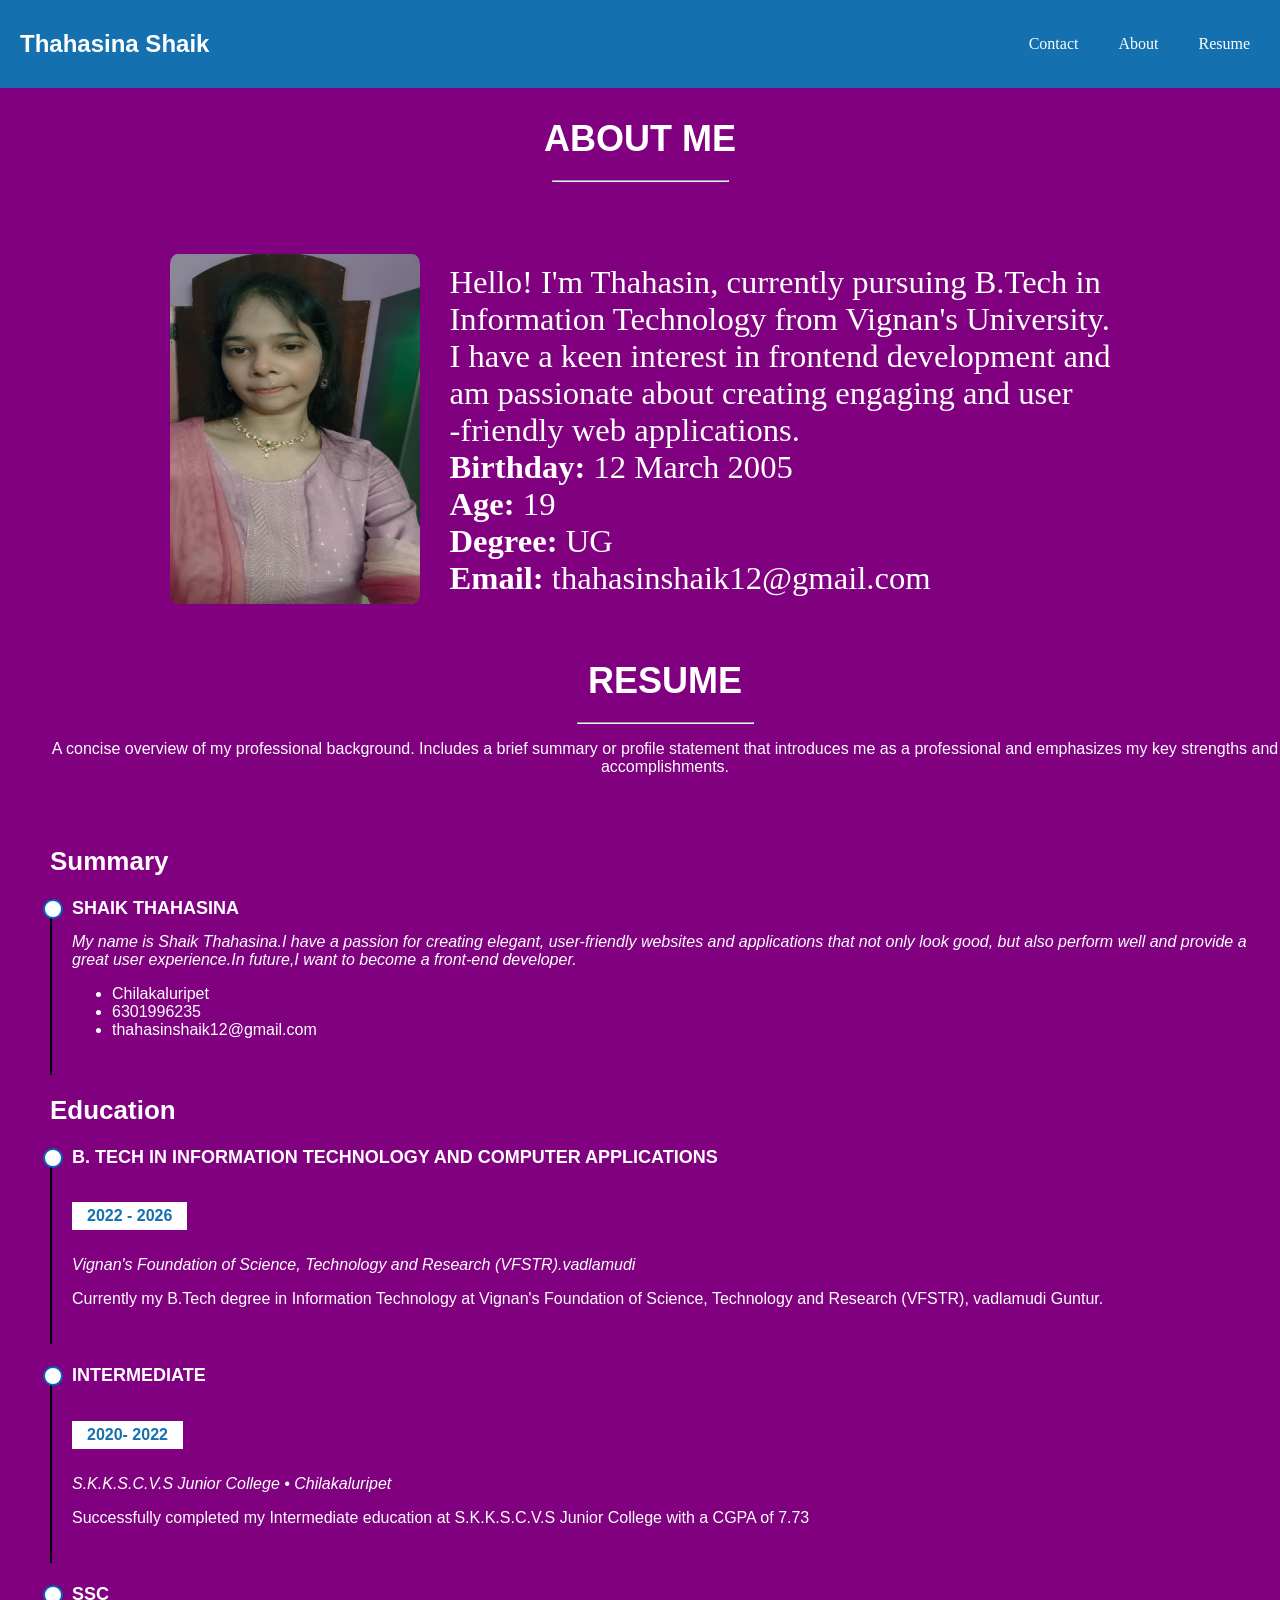
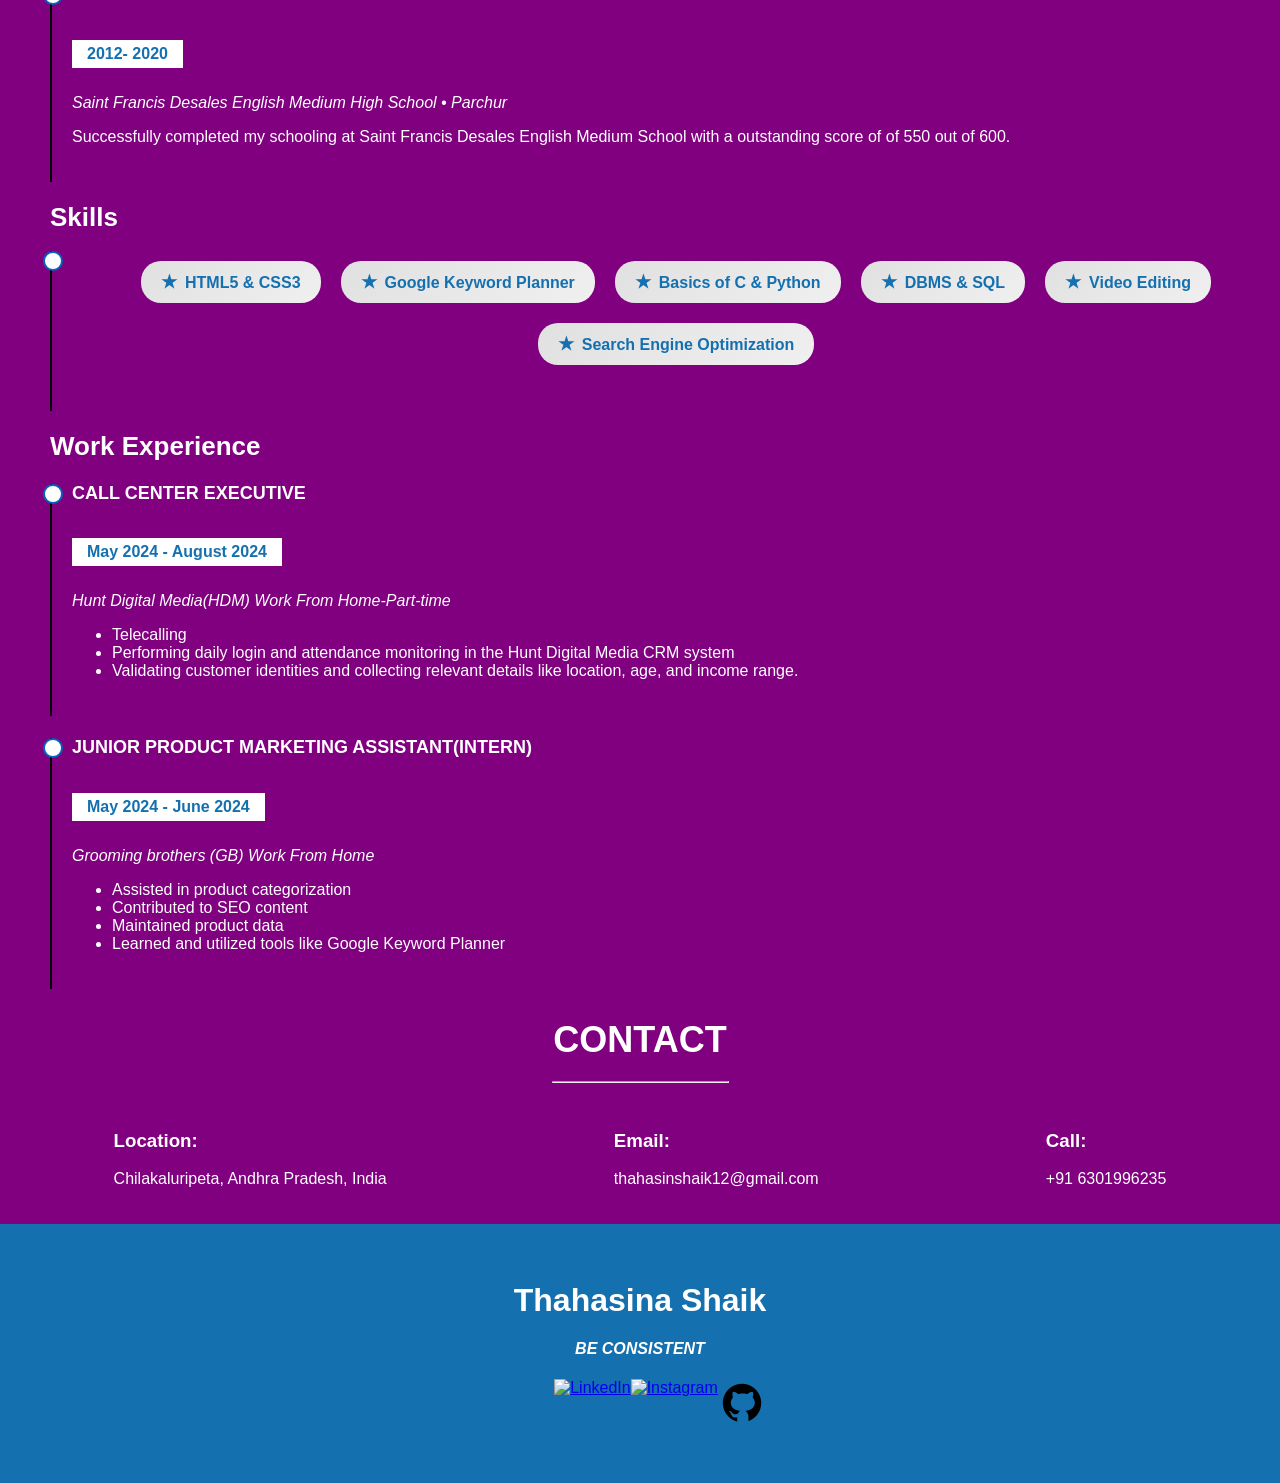
==== index.html @ cb238968 "Update and rename single web page.html to index.html" ====
<!DOCTYPE html>
<html lang="en">
  <head>
    <meta charset="UTF-8" />
    <meta name="viewport" content="width=device-width, initial-scale=1.0" />
    <link rel="stylesheet" href="styling.css" />
    <title>HTML Project</title>
  </head>
  <body>
    <!--Header(start)-->
    <header>
      <h2>Thahasina Shaik</h2>
      <nav>
        <ul>
          <li><a href="#contact">Contact</a></li>
          <li><a href="#about">About</a></li>
          <li><a href="#resume">Resume</a></li>
        </ul>
      </nav>
    </header>
    <!--Header(end)-->

    <!--About(start)-->
    <section id="about">
      <h2 class="contact-header" style="text-align: center">ABOUT ME</h2>
      <hr style="width: 175px" />
      <div class="container">
        <div class="image-container">
          <img src="thahasin.jpeg" alt="Thahasina" />
        </div>
        <div class="text-container">
          <p>
            Hello! I'm Thahasin, currently pursuing B.Tech in<br />
            Information Technology from Vignan's University.<br />
            I have a keen interest in frontend development and <br />
            am passionate about creating engaging and user<br />-friendly web
            applications.<br />
            <strong>Birthday:</strong> <span>12 March 2005</span><br />
            <strong>Age:</strong> <span>19</span><br />
            <strong>Degree:</strong><span> UG </span> <br /><strong
              >Email:</strong
            ><span> thahasinshaik12@gmail.com </span>
          </p>
        </div>
      </div>
    </section>
    <!--About(end)-->
    <!--Resume(start)-->
    <section id="resume" class="resume" style="color: white">
      <h2 class="contact-header" style="text-align: center">RESUME</h2>
      <hr style="width: 175px" />
      <p style="text-align: center">
        A concise overview of my professional background. Includes a brief
        summary or profile statement that introduces me as a professional and
        emphasizes my key strengths and accomplishments.
      </p>
      <div class="container">
        <div class="row">
          <div class="row">
            <div class="col-lg-6">
              <h3 class="resume-title">Summary</h3>
              <div class="resume-item pb-0">
                <h4>Shaik Thahasina</h4>
                <p>
                  <em
                    >My name is Shaik Thahasina.I have a passion for creating
                    elegant, user-friendly websites and applications that not
                    only look good, but also perform well and provide a great
                    user experience.In future,I want to become a front-end
                    developer.</em
                  >
                </p>
                <ul>
                  <li>Chilakaluripet</li>
                  <li>6301996235</li>
                  <li>thahasinshaik12@gmail.com</li>
                </ul>
              </div>

              <h3 class="resume-title">Education</h3>
              <div class="resume-item">
                <h4>
                  B. TECH IN INFORMATION TECHNOLOGY AND COMPUTER APPLICATIONS
                </h4>
                <h5>2022 - 2026</h5>
                <p>
                  <em
                    >Vignan's Foundation of Science, Technology and Research
                    (VFSTR).vadlamudi</em
                  >
                </p>
                <p>
                  Currently my B.Tech degree in Information Technology at
                  Vignan's Foundation of Science, Technology and Research
                  (VFSTR), vadlamudi Guntur.
                </p>
              </div>
              <div class="resume-item">
                <h4>INTERMEDIATE</h4>
                <h5>2020- 2022</h5>
                <p><em>S.K.K.S.C.V.S Junior College • Chilakaluripet</em></p>
                <p>
                  Successfully completed my Intermediate education at
                  S.K.K.S.C.V.S Junior College with a CGPA of 7.73
                </p>
              </div>
              <div class="resume-item">
                <h4>SSC</h4>
                <h5>2012- 2020</h5>
                <p>
                  <em
                    >Saint Francis Desales English Medium High School •
                    Parchur</em
                  >
                </p>
                <p>
                  Successfully completed my schooling at Saint Francis Desales
                  English Medium School with a outstanding score of of 550 out
                  of 600.
                </p>
              </div>
            </div>
            <h3 class="resume-title">Skills</h3>
            <div class="resume-item skills">
              <ul>
                <li>HTML5 & CSS3</li>
                <li>Google Keyword Planner</li>
                <li>Basics of C & Python</li>
                <li>DBMS & SQL</li>
                <li>Video Editing</li>
                <li>Search Engine Optimization</li>
              </ul>
            </div>

            <h3 class="resume-title">Work Experience</h3>
            <div class="resume-item">
              <h4>CALL CENTER EXECUTIVE</h4>
              <h5>May 2024 - August 2024</h5>
              <p>
                <em>Hunt Digital Media(HDM) Work From Home-Part-time</em>
              </p>
              <ul>
                <li>Telecalling</li>
                <li>
                  Performing daily login and attendance monitoring in the Hunt
                  Digital Media CRM system
                </li>
                <li>
                  Validating customer identities and collecting relevant details
                  like location, age, and income range.
                </li>
              </ul>
            </div>
            <div class="resume-item">
              <h4>junior Product Marketing Assistant(INTERN)</h4>
              <h5>May 2024 - June 2024</h5>
              <p>
                <em>Grooming brothers (GB) Work From Home</em>
              </p>
              <ul>
                <li>Assisted in product categorization</li>
                <li>Contributed to SEO content</li>
                <li>Maintained product data</li>
                <li>Learned and utilized tools like Google Keyword Planner</li>
              </ul>
            </div>
          </div>
        </div>
      </div>
    </section>
    <!--Resume(end)-->
    <!--Contact(Start)-->
    <section id="contact">
      <h2 class="contact-header">CONTACT</h2>
      <hr style="width: 175px" />
      <div class="contact-info">
        <div class="info-item">
          <h3>Location:</h3>
          <p>Chilakaluripeta, Andhra Pradesh, India</p>
        </div>
        <div class="info-item">
          <h3>Email:</h3>
          <p>thahasinshaik12@gmail.com</p>
        </div>
        <div class="info-item">
          <h3>Call:</h3>
          <p>+91 6301996235</p>
        </div>
      </div>
    </section>

    <!--Contact(end)-->

    <!-- Footer(start)-->
    <footer style="background-color: #1470af">
      <br /><br />

      <h1
        style="
          text-align: center;
          font-family: 'Franklin Gothic Medium', 'Arial Narrow', Arial,
            sans-serif;
        "
      >
        Thahasina Shaik
      </h1>
      <h4
        style="
          text-align: center;
          font-family: 'Lucida Sans', 'Lucida Sans Regular', 'Lucida Grande',
            'Lucida Sans Unicode', Geneva, Verdana, sans-serif;
        "
      >
        <i>BE CONSISTENT</i>
      </h4>
      <ul class="social-icons" style="text-align: center">
        <li>
          <a href="https://www.linkedin.com/in/thahasina-shaik-25b03a2a5"
            ><img src="linkedin-icon.png" alt="LinkedIn"
          /></a>
        </li>
        <li>
          <a href="https://www.instagram.com/its_me_thahasin/"
            ><img src="instagram-icon.png" alt="Instagram"
          /></a>
        </li>
        <li>
          <a href="https://github.com/ThahasinaShaik12"
            ><img src="github-icon.png" alt="GitHub"
          /></a>
        </li>
      </ul>
      <br /><br />
    </footer>
    <!--Footer (end)-->
  </body>
</html>
---- styling.css ----
body {
  font-family: Arial, sans-serif;
  margin: 0;
  padding: 0;
  color: #fff;
  background-color: purple;
  scroll-behavior: smooth;
}

header {
  background-color: #1470af;
  color: #fff;
  display: flex;
  justify-content: space-between;
  align-items: center;
  padding: 10px 20px;
}

nav ul {
  list-style-type: none;
  margin: 0;
  padding: 0;
  display: flex;
  gap: 20px;
  align-items: center;
  font-family: neue-haas-grotesk-display;
}
nav ul li a {
  color: #fff;
  text-decoration: none;
  padding: 10px;
  text-align: end;
}
.container {
  display: flex;
  align-items: center;
  justify-content: center;
  margin-top: 50px;
  background-color: purple;
}

.image-container img {
  width: 250px;
  height: 350px;
  border-radius: 3%;
}

.text-container {
  margin-left: 30px;
  font-family: neue-haas-grotesk-display;
  font-size: 32.6112px;
  color: #fff;
}

.resume {
  position: relative;
  padding-left: 50px;
}

.resume .resume-title {
  font-size: 26px;
  font-weight: 700;
  margin-top: 20px;
  margin-bottom: 20px;
  color: white;
}

.resume .resume-item {
  padding: 0 0 20px 20px;
  margin-top: -2px;
  border-left: 2px solid black;
  position: relative;
}

.resume .resume-item h4 {
  line-height: 18px;
  font-size: 18px;
  font-weight: 600;
  text-transform: uppercase;
  font-family: "Poppins", sans-serif;
  color: white;
  margin-bottom: 10px;
}

.resume .resume-item h5 {
  font-size: 16px;
  background: white;
  color: #1470af;
  padding: 5px 15px;
  display: inline-block;
  font-weight: 600;
  margin-bottom: 10px;
}

.skills ul {
  display: flex;
  flex-wrap: wrap;
  padding: 0;
  list-style: none;
  justify-content: center;
}

.skills ul li {
  background: linear-gradient(145deg, #e0e0e0, #f0f0f0);
  border-radius: 20px;
  padding: 10px 20px;
  margin: 10px;
  font-size: 16px;
  font-weight: bold;
  color: #1470af;

  cursor: pointer;
  transition: all 0.3s ease;
  text-align: center;
}

.skills ul li:hover {
  background: #1470af;
  color: white;
  transform: scale(1.1);
}

.skills ul li::before {
  content: "★";
  color: #1470af;
  font-size: 18px;
  margin-right: 8px;
}

.skills ul li:hover::before {
  color: white;
  transition: color 0.3s ease;
}

.resume .resume-item::before {
  content: "";
  position: absolute;
  width: 16px;
  height: 16px;
  border-radius: 50px;
  left: -9px;
  top: 0;
  background: #fff;
  border: 2px solid #0563bb;
}

.contact-header {
  font-size: 36px;
  margin-bottom: 20px;
  text-align: center;
}
.contact-info {
  display: flex;
  justify-content: space-around;
  align-items: center;
  padding: 20px 0;
}
.social-icons {
  list-style-type: none;
  padding-left: 10;
  display: flex;
  justify-content: center;
  margin-top: 10px;
}
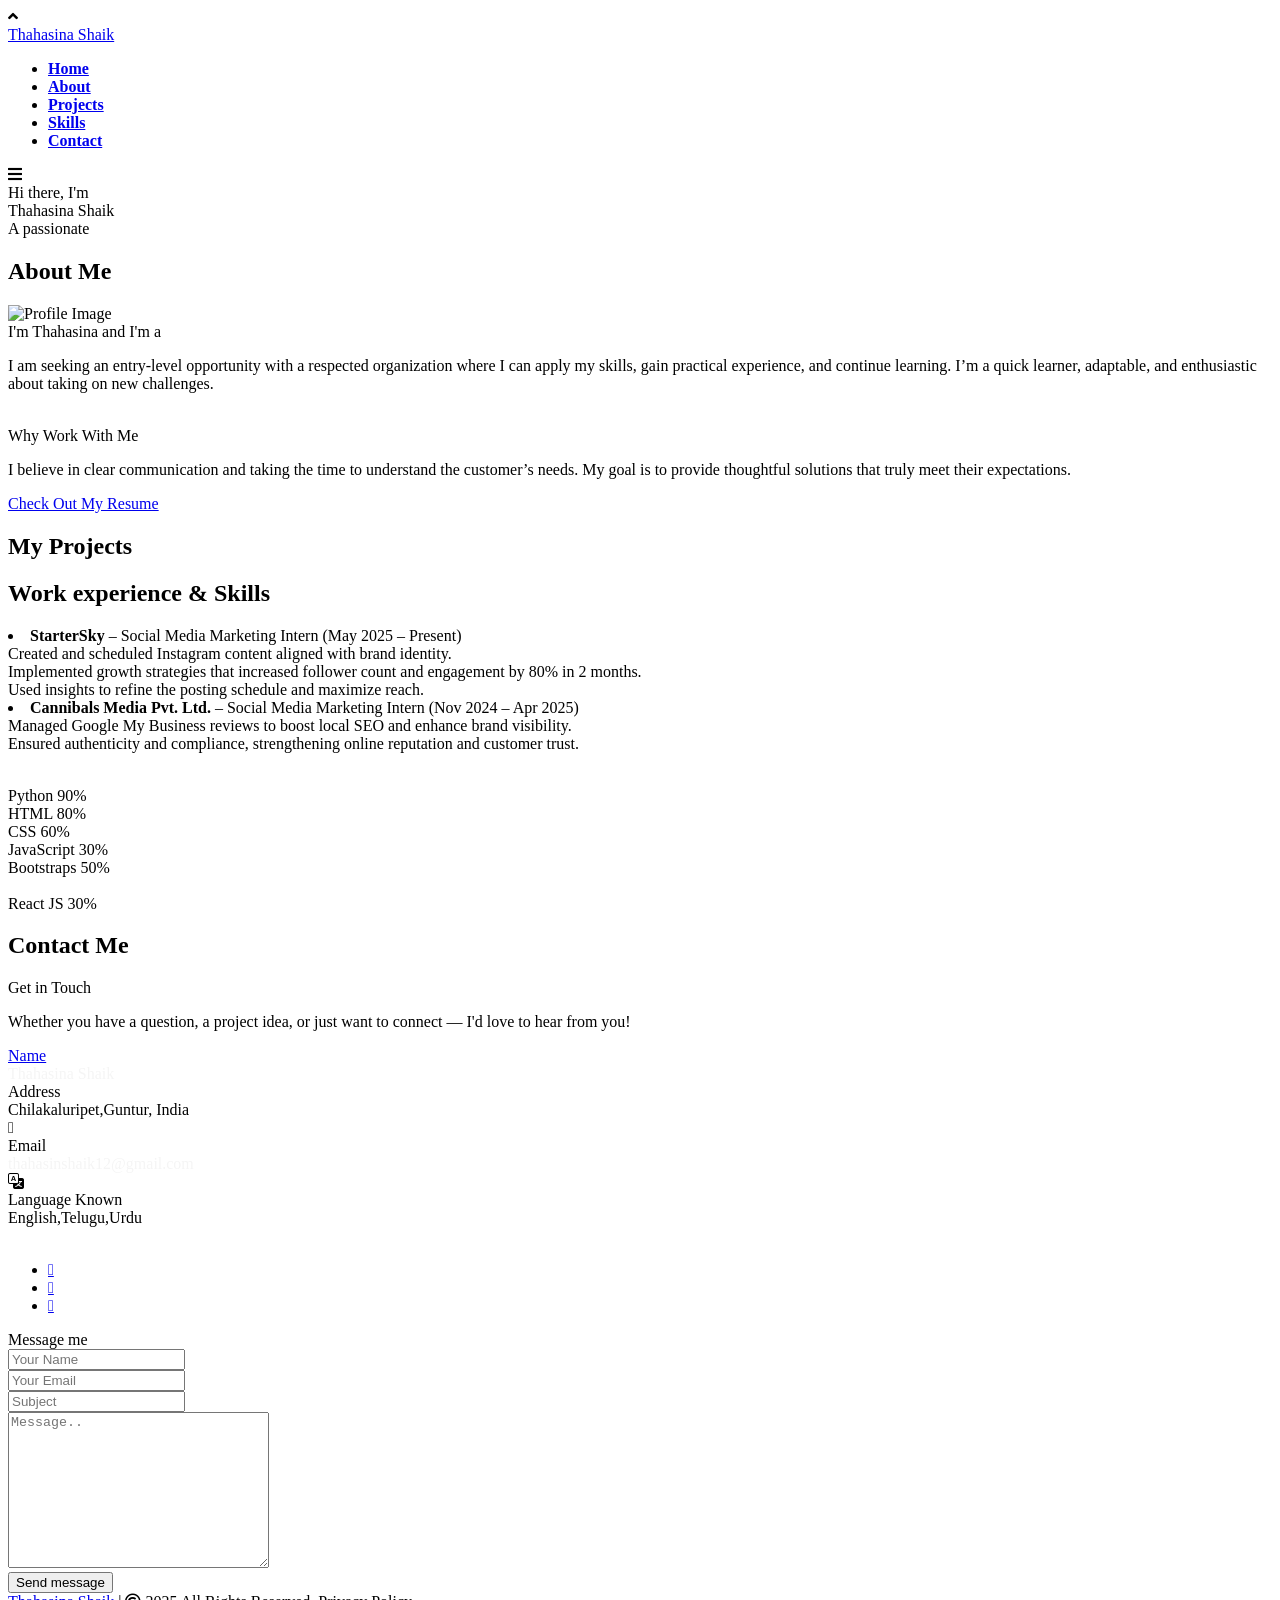
==== commit 0a81d6b2: "Update index.html" ====
--- a/index.html
+++ b/index.html
@@ -1,237 +1,360 @@
 <!DOCTYPE html>
 <html lang="en">
   <head>
+    <title>Portfolio Landing Page</title>
     <meta charset="UTF-8" />
-    <meta name="viewport" content="width=device-width, initial-scale=1.0" />
-    <link rel="stylesheet" href="styling.css" />
-    <title>HTML Project</title>
+    <meta name="viewport" content="width=device-width" />
+    <link
+      rel="stylesheet"
+      href="https://cdnjs.cloudflare.com/ajax/libs/font-awesome/5.15.3/css/all.min.css"
+    />
+    <link
+      rel="stylesheet"
+      href="https://cdn.jsdelivr.net/npm/bootstrap-icons@1.8.2/font/bootstrap-icons.css"
+    />
+    <link
+      rel="stylesheet"
+      href='https://fonts.googleapis.com/css2?family=Comfortaa:wght@300;400;500;600;700&family=Poppins:wght@100;300;400;500;600;700;800;900&family=Ubuntu:wght@300;400;500;700&display=swap"rel="stylesheet'
+    />
+    <link
+      rel="stylesheet"
+      href="https://cdnjs.cloudflare.com/ajax/libs/OwlCarousel2/2.3.4/assets/owl.carousel.min.css"
+    />
+    <link rel="stylesheet" href="style.css" />
   </head>
   <body>
-    <!--Header(start)-->
-    <header>
-      <h2>Thahasina Shaik</h2>
-      <nav>
-        <ul>
-          <li><a href="#contact">Contact</a></li>
-          <li><a href="#about">About</a></li>
-          <li><a href="#resume">Resume</a></li>
+    <div class="scroll-up-btn">
+      <i class="fas fa-angle-up"></i>
+    </div>
+    <!-- Header -->
+    <nav class="navbar">
+      <div class="max-width">
+        <div class="logo">
+          <a href="#"><span>Thahasina Shaik</span> </a>
+        </div>
+        <ul class="menu">
+          <li>
+            <a href="#home" class="menu-btn"><strong>Home</strong></a>
+          </li>
+          <li>
+            <a href="#about" class="menu-btn"><strong>About</strong></a>
+          </li>
+          <li>
+            <a href="#projects" class="menu-btn"><strong>Projects</strong></a>
+          </li>
+          <li>
+            <a href="#skills" class="menu-btn"><strong>Skills</strong></a>
+          </li>
+
+          <li>
+            <a href="#contact" class="menu-btn"><strong>Contact</strong></a>
+          </li>
         </ul>
-      </nav>
-    </header>
-    <!--Header(end)-->
-
-    <!--About(start)-->
-    <section id="about">
-      <h2 class="contact-header" style="text-align: center">ABOUT ME</h2>
-      <hr style="width: 175px" />
-      <div class="container">
-        <div class="image-container">
-          <img src="thahasin.jpeg" alt="Thahasina" />
-        </div>
-        <div class="text-container">
-          <p>
-            Hello! I'm Thahasin, currently pursuing B.Tech in<br />
-            Information Technology from Vignan's University.<br />
-            I have a keen interest in frontend development and <br />
-            am passionate about creating engaging and user<br />-friendly web
-            applications.<br />
-            <strong>Birthday:</strong> <span>12 March 2005</span><br />
-            <strong>Age:</strong> <span>19</span><br />
-            <strong>Degree:</strong><span> UG </span> <br /><strong
-              >Email:</strong
-            ><span> thahasinshaik12@gmail.com </span>
-          </p>
-        </div>
-      </div>
-    </section>
-    <!--About(end)-->
-    <!--Resume(start)-->
-    <section id="resume" class="resume" style="color: white">
-      <h2 class="contact-header" style="text-align: center">RESUME</h2>
-      <hr style="width: 175px" />
-      <p style="text-align: center">
-        A concise overview of my professional background. Includes a brief
-        summary or profile statement that introduces me as a professional and
-        emphasizes my key strengths and accomplishments.
-      </p>
-      <div class="container">
-        <div class="row">
-          <div class="row">
-            <div class="col-lg-6">
-              <h3 class="resume-title">Summary</h3>
-              <div class="resume-item pb-0">
-                <h4>Shaik Thahasina</h4>
-                <p>
-                  <em
-                    >My name is Shaik Thahasina.I have a passion for creating
-                    elegant, user-friendly websites and applications that not
-                    only look good, but also perform well and provide a great
-                    user experience.In future,I want to become a front-end
-                    developer.</em
-                  >
-                </p>
+        <div class="menu-btn">
+          <i class="fas fa-bars"></i>
+        </div>
+      </div>
+    </nav>
+
+    <!-- Home -->
+    <section class="home" id="home">
+      <div class="max-width">
+        <div class="home-content">
+          <div class="text-1">Hi there, I'm</div>
+          <div class="text-2">Thahasina Shaik</div>
+          <div class="text-3">A passionate <span class="typing"></span></div>
+        </div>
+      </div>
+    </section>
+    <!--  About  -->
+    <section class="about" id="about">
+      <div class="max-width">
+        <h2 class="title">About Me</h2>
+        <div class="about-content">
+          <div class="column left">
+            <img src="assets/profile.jpg" alt="Profile Image" />
+          </div>
+          <div class="column right">
+            <div class="text">
+              I'm Thahasina and I'm a <span class="typing-2"></span>
+            </div>
+            <p>
+              I am seeking an entry-level opportunity with a respected
+              organization where I can apply my skills, gain practical
+              experience, and continue learning. I’m a quick learner, adaptable,
+              and enthusiastic about taking on new challenges.
+            </p>
+            <br />
+            <div class="text">Why Work With Me</div>
+            <p>
+              I believe in clear communication and taking the time to understand
+              the customer’s needs. My goal is to provide thoughtful solutions
+              that truly meet their expectations.
+            </p>
+
+           <a href="assets/Resume(thahasinashaik).pdf" target="_blank">Check Out My Resume</a>
+
+          </div>
+        </div>
+      </div>
+    </section>
+
+    <!-- Projects -->
+    <section class="projects" id="projects">
+      <div class="max-width">
+        <h2 class="title">My Projects</h2>
+        <div class="carousel owl-carousel">
+          <!-- Portfolio proj-->
+          <div class="card">
+            <div class="box">
+              <img
+                src="https://images.unsplash.com/photo-1454165804606-c3d57bc86b40"
+                alt="Not found"
+              />
+              <div class="text">Portfolio</div>
+              <p>
+                Created a responsive personalportfolio using HTML, CSS, and
+                JavaScript, featuring About, Skills, Projects, and Contact
+                sections.
+              </p>
+            </div>
+          </div>
+          <!-- Task manager proj-->
+          <div class="card">
+            <div class="box">
+              <img
+                src="https://static.vecteezy.com/system/resources/previews/022/418/057/original/project-task-management-and-effective-time-planning-tools-project-development-icon-3d-vector-illustration-png.png"
+                alt="Not found"
+              />
+              <div class="text">Task Manager</div>
+              <p>
+                Developed a task manager with add/edit/delete features,
+                dark/light mode, and secure user authentication.
+              </p>
+            </div>
+          </div>
+          <!-- Vignan Edge-->
+          <div class="card">
+            <div class="box">
+              <img
+                src="https://img.freepik.com/premium-vector/3d-isometric-flat-illustration-hiring-process-set-item-1_109064-8518.jpg"
+                alt="Mock Test Platform"
+              />
+
+              <div class="text">Vignan Edge</div>
+              <p>
+                Developed a responsive platform for placement prep with an
+                interactive UI, performance optimization.
+              </p>
+            </div>
+          </div>
+        </div>
+      </div>
+    </section>
+
+    <!-- Internships  -->
+    <section class="skills" id="skills">
+      <div class="max-width">
+        <h2 class="title">Work experience & Skills</h2>
+        <div class="skills-content">
+          <div class="column left">
+            <p>
+              <li class="intern">
+                <strong>StarterSky</strong> – Social Media Marketing Intern (May
+                2025 – Present)<br />
+                Created and scheduled Instagram content aligned with brand
+                identity.<br />
+                Implemented growth strategies that increased follower count and
+                engagement by 80% in 2 months.<br />
+                Used insights to refine the posting schedule and maximize reach.
+              </li>
+
+              <li class="intern">
+                <strong>Cannibals Media Pvt. Ltd.</strong> – Social Media
+                Marketing Intern (Nov 2024 – Apr 2025)<br />
+                Managed Google My Business reviews to boost local SEO and
+                enhance brand visibility.<br />
+                Ensured authenticity and compliance, strengthening online
+                reputation and customer trust.
+              </li>
+            </p>
+            <br />
+          </div>
+          <div class="column right">
+            <div class="bars">
+              <div class="info">
+                <span>Python</span>
+                <span>90%</span>
+              </div>
+              <div class="line python"></div>
+            </div>
+            <div class="bars">
+              <div class="info">
+                <span>HTML</span>
+                <span>80%</span>
+              </div>
+              <div class="line html"></div>
+            </div>
+            <div class="bars">
+              <div class="info">
+                <span>CSS</span>
+                <span>60%</span>
+              </div>
+              <div class="line css"></div>
+            </div>
+            <div class="bars">
+              <div class="info">
+                <span>JavaScript</span>
+                <span>30%</span>
+              </div>
+              <div class="line js"></div>
+            </div>
+            <div class="bars">
+              <div class="info">
+                <span>Bootstraps</span>
+                <span>50%</span>
+              </div>
+              <div class="line bootstraps"></div>
+            <br>
+               <div class="bars">
+              <div class="info">
+                <span>React JS</span>
+                <span>30%</span>
+              </div>
+              <div class="line reactjs"></div>
+            </div>
+          </div>
+        </div>
+      </div>
+    </section>
+
+    <!-- Contact -->
+    <section class="contact" id="contact">
+      <div class="max-width">
+        <h2 class="title">Contact Me</h2>
+        <div class="contact-content">
+          <div class="column left">
+            <div class="text">Get in Touch</div>
+            <p>
+              Whether you have a question, a project idea, or just want to
+              connect — I'd love to hear from you!
+            </p>
+            <div class="icons">
+              <a href="#">
+                <div class="row">
+                  <i class="fa-solid fa-user-large"></i>
+                  <div class="info">
+                    <div class="head">Name</div>
+                    <div class="sub-title">
+                      <a href="#" style="text-decoration: none; color:whitesmoke">
+                        Thahasina Shaik</a
+                      >
+                    </div>
+                  </div>
+                </div>
+              </a>
+
+              <div class="row">
+                <i class="fa-solid fa-location-dot"></i>
+                <div class="info">
+                  <div class="head">Address</div>
+                  <div class="sub-title">Chilakaluripet,Guntur, India</div>
+                </div>
+              </div>
+
+              <div class="row">
+                <i class="fa-solid fa-envelope"></i>
+                <div class="info">
+                  <div class="head">Email</div>
+                  <div class="sub-title">
+                    <a
+                      href="mailto:#"
+                      style="text-decoration: none; color: whitesmoke"
+                    >
+                      thahasinshaik12@gmail.com</a
+                    >
+                  </div>
+                </div>
+              </div>
+
+              <div class="row">
+                <i class="bi bi-translate"></i>
+                <div class="info">
+                  <div class="head">Language Known</div>
+                  <div class="sub-title">English,Telugu,Urdu</div>
+                </div>
+              </div>
+
+              <br />
+
+              <!-- Social -->
+              <div class="social-menu">
                 <ul>
-                  <li>Chilakaluripet</li>
-                  <li>6301996235</li>
-                  <li>thahasinshaik12@gmail.com</li>
+                  <li>
+                    <a href="https://github.com/ThahasinaShaik12"
+                      ><i class="fa-brands fa-github"></i
+                    ></a>
+                  </li>
+                  <li>
+                    <a href="https://www.linkedin.com/in/thahasina-shaik/"
+                      ><i class="fa-brands fa-linkedin-in"></i
+                    ></a>
+                  </li>
+                  <li>
+                    <a href="https://www.instagram.com/startersky/"
+                      ><i class="fa-brands fa-instagram"></i
+                    ></a>
+                  </li>
                 </ul>
               </div>
-
-              <h3 class="resume-title">Education</h3>
-              <div class="resume-item">
-                <h4>
-                  B. TECH IN INFORMATION TECHNOLOGY AND COMPUTER APPLICATIONS
-                </h4>
-                <h5>2022 - 2026</h5>
-                <p>
-                  <em
-                    >Vignan's Foundation of Science, Technology and Research
-                    (VFSTR).vadlamudi</em
-                  >
-                </p>
-                <p>
-                  Currently my B.Tech degree in Information Technology at
-                  Vignan's Foundation of Science, Technology and Research
-                  (VFSTR), vadlamudi Guntur.
-                </p>
-              </div>
-              <div class="resume-item">
-                <h4>INTERMEDIATE</h4>
-                <h5>2020- 2022</h5>
-                <p><em>S.K.K.S.C.V.S Junior College • Chilakaluripet</em></p>
-                <p>
-                  Successfully completed my Intermediate education at
-                  S.K.K.S.C.V.S Junior College with a CGPA of 7.73
-                </p>
-              </div>
-              <div class="resume-item">
-                <h4>SSC</h4>
-                <h5>2012- 2020</h5>
-                <p>
-                  <em
-                    >Saint Francis Desales English Medium High School •
-                    Parchur</em
-                  >
-                </p>
-                <p>
-                  Successfully completed my schooling at Saint Francis Desales
-                  English Medium School with a outstanding score of of 550 out
-                  of 600.
-                </p>
-              </div>
-            </div>
-            <h3 class="resume-title">Skills</h3>
-            <div class="resume-item skills">
-              <ul>
-                <li>HTML5 & CSS3</li>
-                <li>Google Keyword Planner</li>
-                <li>Basics of C & Python</li>
-                <li>DBMS & SQL</li>
-                <li>Video Editing</li>
-                <li>Search Engine Optimization</li>
-              </ul>
-            </div>
-
-            <h3 class="resume-title">Work Experience</h3>
-            <div class="resume-item">
-              <h4>CALL CENTER EXECUTIVE</h4>
-              <h5>May 2024 - August 2024</h5>
-              <p>
-                <em>Hunt Digital Media(HDM) Work From Home-Part-time</em>
-              </p>
-              <ul>
-                <li>Telecalling</li>
-                <li>
-                  Performing daily login and attendance monitoring in the Hunt
-                  Digital Media CRM system
-                </li>
-                <li>
-                  Validating customer identities and collecting relevant details
-                  like location, age, and income range.
-                </li>
-              </ul>
-            </div>
-            <div class="resume-item">
-              <h4>junior Product Marketing Assistant(INTERN)</h4>
-              <h5>May 2024 - June 2024</h5>
-              <p>
-                <em>Grooming brothers (GB) Work From Home</em>
-              </p>
-              <ul>
-                <li>Assisted in product categorization</li>
-                <li>Contributed to SEO content</li>
-                <li>Maintained product data</li>
-                <li>Learned and utilized tools like Google Keyword Planner</li>
-              </ul>
-            </div>
-          </div>
-        </div>
-      </div>
-    </section>
-    <!--Resume(end)-->
-    <!--Contact(Start)-->
-    <section id="contact">
-      <h2 class="contact-header">CONTACT</h2>
-      <hr style="width: 175px" />
-      <div class="contact-info">
-        <div class="info-item">
-          <h3>Location:</h3>
-          <p>Chilakaluripeta, Andhra Pradesh, India</p>
-        </div>
-        <div class="info-item">
-          <h3>Email:</h3>
-          <p>thahasinshaik12@gmail.com</p>
-        </div>
-        <div class="info-item">
-          <h3>Call:</h3>
-          <p>+91 6301996235</p>
-        </div>
-      </div>
-    </section>
-
-    <!--Contact(end)-->
-
-    <!-- Footer(start)-->
-    <footer style="background-color: #1470af">
-      <br /><br />
-
-      <h1
-        style="
-          text-align: center;
-          font-family: 'Franklin Gothic Medium', 'Arial Narrow', Arial,
-            sans-serif;
-        "
-      >
-        Thahasina Shaik
-      </h1>
-      <h4
-        style="
-          text-align: center;
-          font-family: 'Lucida Sans', 'Lucida Sans Regular', 'Lucida Grande',
-            'Lucida Sans Unicode', Geneva, Verdana, sans-serif;
-        "
-      >
-        <i>BE CONSISTENT</i>
-      </h4>
-      <ul class="social-icons" style="text-align: center">
-        <li>
-          <a href="https://www.linkedin.com/in/thahasina-shaik-25b03a2a5"
-            ><img src="linkedin-icon.png" alt="LinkedIn"
-          /></a>
-        </li>
-        <li>
-          <a href="https://www.instagram.com/its_me_thahasin/"
-            ><img src="instagram-icon.png" alt="Instagram"
-          /></a>
-        </li>
-        <li>
-          <a href="https://github.com/ThahasinaShaik12"
-            ><img src="github-icon.png" alt="GitHub"
-          /></a>
-        </li>
-      </ul>
-      <br /><br />
+            </div>
+          </div>
+
+          <!-- Reach -->
+          <div class="column right">
+            <div class="text">Message me</div>
+            <form action="#">
+              <div class="fields">
+                <div class="field name">
+                  <input type="text" placeholder="Your Name" required />
+                </div>
+                <div class="field email">
+                  <input type="email" placeholder="Your Email" required />
+                </div>
+              </div>
+              <div class="field">
+                <input type="text" placeholder="Subject" required />
+              </div>
+              <div class="field textarea">
+                <textarea
+                  cols="30"
+                  rows="10"
+                  placeholder="Message.."
+                  required
+                ></textarea>
+              </div>
+              <div class="button-area">
+                <button type="submit">Send message</button>
+              </div>
+            </form>
+          </div>
+        </div>
+      </div>
+    </section>
+
+    <!-- Footer -->
+    <footer>
+      <span>
+        <a href="#">Thahasina Shaik</a> |
+        <span class="far fa-copyright"></span> 2025 All Rights Reserved. Privacy
+        Policy
+      </span>
     </footer>
-    <!--Footer (end)-->
+    <script src="https://kit.fontawesome.com/3b57a2a2a7.js"></script>
+    <script src="https://code.jquery.com/jquery-3.5.1.min.js"></script>
+    <script src="https://cdnjs.cloudflare.com/ajax/libs/typed.js/2.0.11/typed.min.js"></script>
+    <script src="https://cdnjs.cloudflare.com/ajax/libs/waypoints/4.0.1/jquery.waypoints.min.js"></script>
+    <script src="https://cdnjs.cloudflare.com/ajax/libs/OwlCarousel2/2.3.4/owl.carousel.min.js"></script>
+    <script src="script.js"></script>
   </body>
 </html>
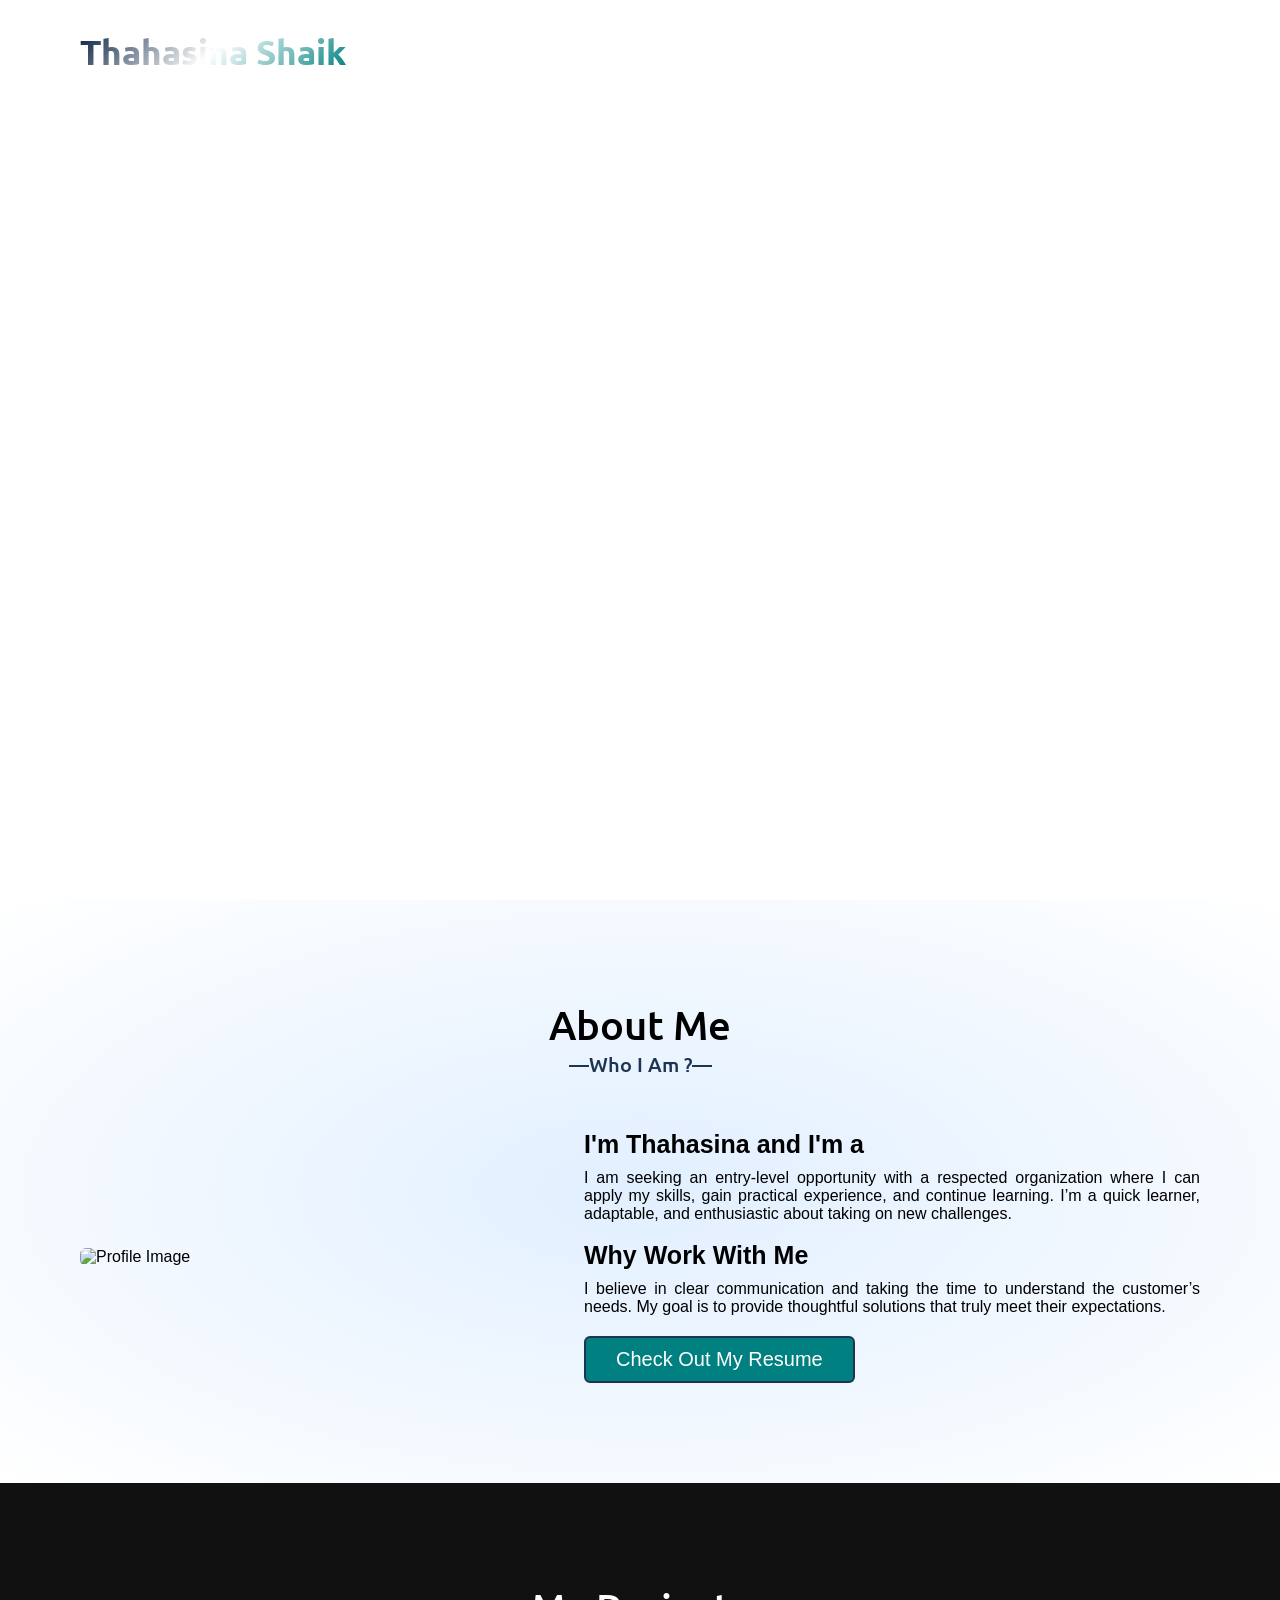
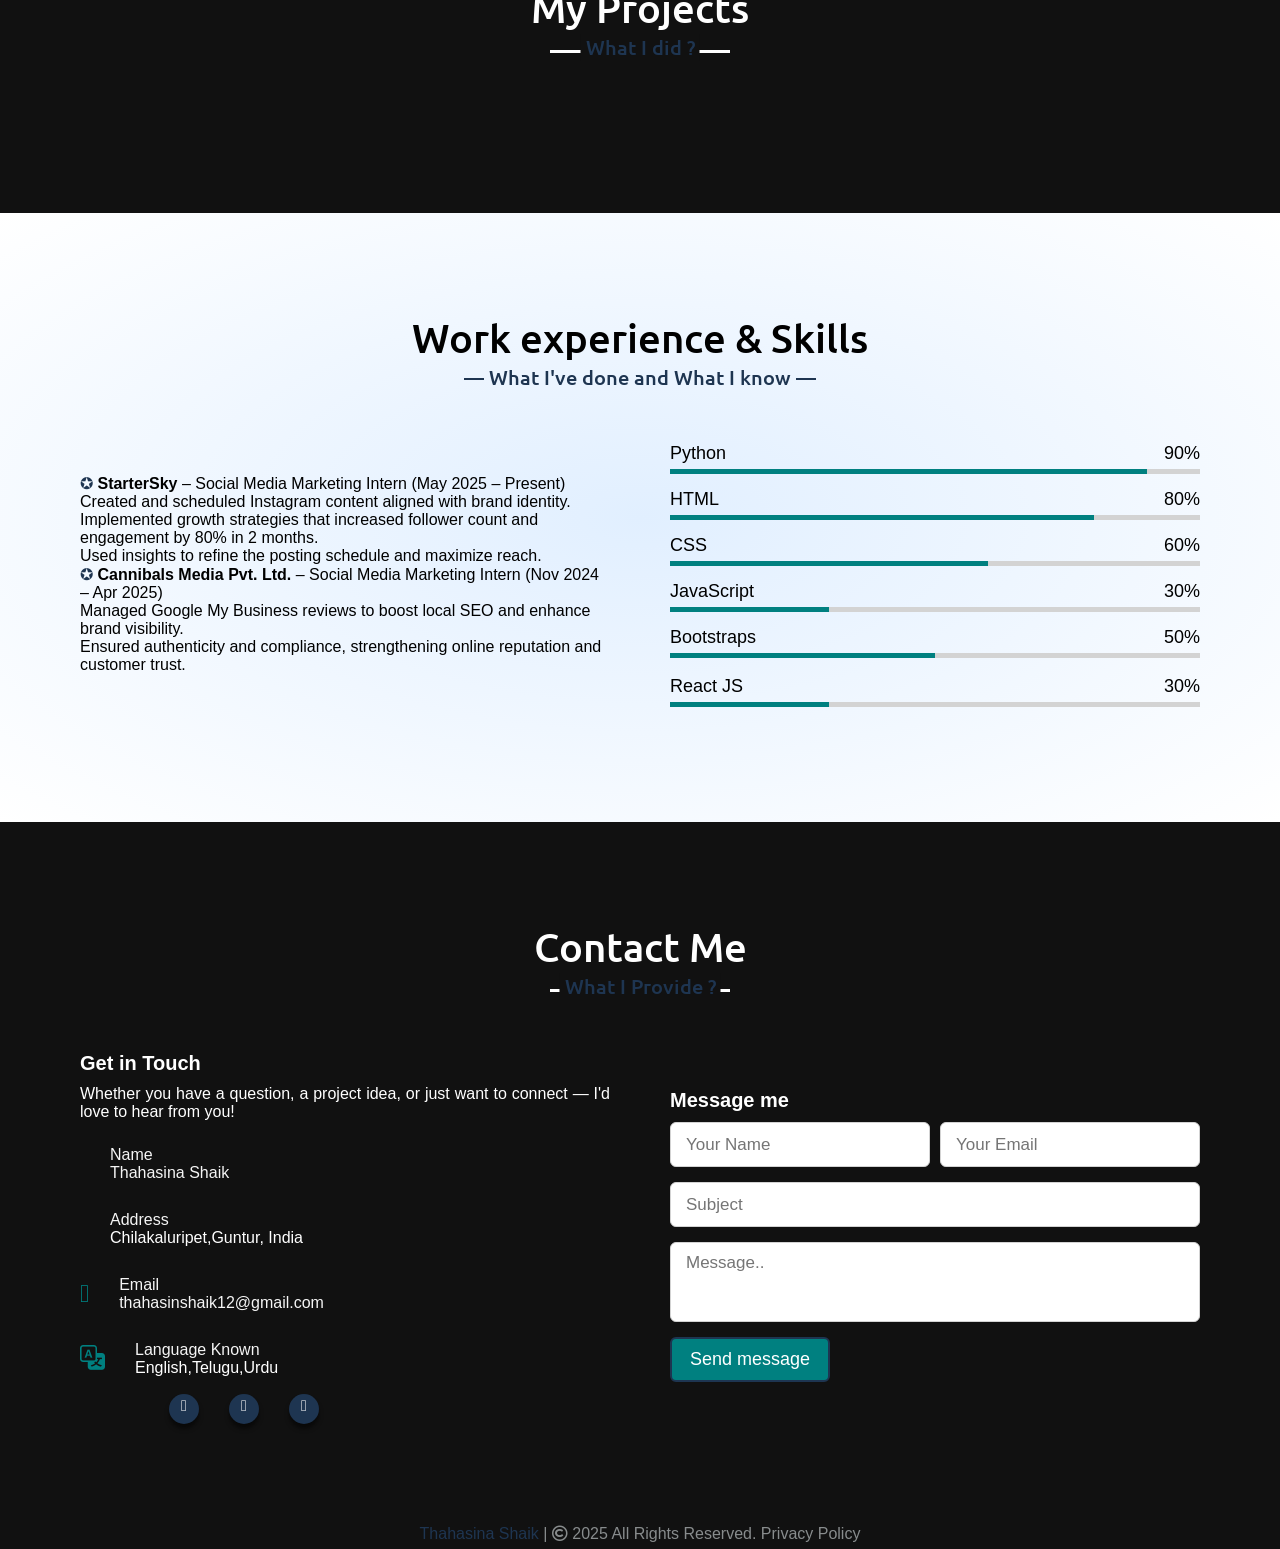
==== commit 8531a15c: "Update index.html" ====
--- a/index.html
+++ b/index.html
@@ -92,7 +92,7 @@
               that truly meet their expectations.
             </p>
 
-           <a href="assets/Resume(thahasinashaik).pdf" target="_blank">Check Out My Resume</a>
+           <a href="Resume(thahasinashaik).pdf" target="_blank">Check Out My Resume</a>
 
           </div>
         </div>
--- a/style.css
+++ b/style.css
@@ -0,0 +1,888 @@
+* {
+  margin: 0;
+  padding: 0;
+  box-sizing: border-box;
+  text-decoration: none;
+}
+
+html {
+  scroll-behavior: smooth;
+}
+
+::-webkit-scrollbar {
+  width: 6px;
+}
+
+::-webkit-scrollbar-track {
+  background: #f1f1f1;
+}
+
+.loader_bg {
+  position: fixed;
+  z-index: 9999999;
+  background: #fff;
+  width: 100%;
+  height: 100%;
+}
+
+.loader {
+  height: 100%;
+  width: 100%;
+  position: absolute;
+  left: 0;
+  top: 0;
+  display: flex;
+  justify-content: center;
+  align-items: center;
+}
+
+.loader img {
+  width: 280px;
+}
+
+::-webkit-scrollbar-thumb {
+  border-radius: 12px;
+  background: linear-gradient(135deg, #f57308, #fff, rgb(11, 242, 7));
+}
+
+::-webkit-scrollbar-thumb:hover {
+  background: linear-gradient(135deg, #1a6ad2, #fff, rgb(245, 5, 53));
+}
+
+/*  Simillar  */
+
+section {
+  padding: 100px 0;
+}
+
+.max-width {
+  max-width: 1300px;
+  padding: 0 80px;
+  margin: auto;
+}
+
+.about,
+.services,
+.skills,
+.projects,
+.contact,
+footer {
+  font-family: "Poppins", sans-serif;
+}
+
+.about .about-content,
+.services .serv-content,
+.skills .skills-content,
+.contact .contact-content {
+  display: flex;
+  flex-wrap: wrap;
+  align-items: center;
+  justify-content: space-between;
+}
+
+section .title {
+  position: relative;
+  text-align: center;
+  font-size: 40px;
+  font-weight: 500;
+  margin-bottom: 60px;
+  padding-bottom: 20px;
+  font-family: "Ubuntu", sans-serif;
+}
+
+section .title::before {
+  content: "";
+  position: absolute;
+  bottom: 0px;
+  left: 50%;
+  width: 180px;
+  height: 3px;
+  transform: translateX(-50%);
+}
+
+section .title::after {
+  position: absolute;
+  bottom: -8px;
+  left: 50%;
+  font-size: 20px;
+  color: #1e3551;
+  padding: 0 5px;
+  transform: translateX(-50%);
+}
+
+/*  Navbar  */
+.navbar {
+  position: fixed;
+  width: 100%;
+  z-index: 999;
+  padding: 30px 0;
+  font-family: "Ubuntu", sans-serif;
+  transition: all 0.3s ease;
+}
+
+.navbar.sticky {
+  padding: 15px 0;
+  background: #1e3551;
+}
+
+.navbar .max-width {
+  display: flex;
+  align-items: center;
+  justify-content: space-between;
+}
+
+.navbar .logo a {
+  color: #fff;
+  font-size: 35px;
+  font-weight: 600;
+}
+
+/*  Nav Logo Span Linear-Gradient  */
+.navbar .logo a span {
+  background: linear-gradient(135deg, #041d3d, #fff, teal);
+  -webkit-background-clip: text;
+  -webkit-text-fill-color: transparent;
+  transition: all 0.3s ease;
+}
+
+.navbar.sticky .logo a span {
+  color: #fff;
+}
+
+.navbar .menu li {
+  list-style: none;
+  display: inline-block;
+}
+
+.navbar .menu li a {
+  display: block;
+  color: #fff;
+  font-size: 18px;
+  font-weight: 500;
+  margin-left: 25px;
+  transition: color 0.3s ease;
+}
+
+.navbar .menu li a:hover {
+  color: #1e3551;
+}
+
+.navbar.sticky .menu li a:hover {
+  color: #fff;
+}
+
+/*  Menu Btn  */
+.menu-btn {
+  color: #fff;
+  font-size: 23px;
+  cursor: pointer;
+  display: none;
+}
+
+.scroll-up-btn {
+  position: fixed;
+  height: 45px;
+  width: 42px;
+  background: #1e3551;
+  right: 30px;
+  bottom: 10px;
+  text-align: center;
+  line-height: 45px;
+  color: #fff;
+  z-index: 9999;
+  font-size: 30px;
+  border-radius: 6px;
+  border-bottom-width: 2px;
+  cursor: pointer;
+  opacity: 0;
+  pointer-events: none;
+  transition: all 0.3s ease;
+}
+
+.scroll-up-btn.show {
+  bottom: 30px;
+  opacity: 1;
+  pointer-events: auto;
+}
+
+.scroll-up-btn:hover {
+  filter: brightness(90%);
+}
+
+/*  Home  */
+.home {
+  display: flex;
+  background: url("https://wallpaperaccess.com/full/5652030.jpg") no-repeat
+    center;
+  height: 100vh;
+  color: #fff;
+  min-height: 500px;
+  background-size: cover;
+  background-attachment: fixed;
+  font-family: "Ubuntu", sans-serif;
+}
+
+.home .max-width {
+  width: 100%;
+  display: flex;
+}
+
+.home .max-width .row {
+  margin-right: 0;
+}
+
+.home .home-content .text-1 {
+  font-size: 27px;
+}
+
+.home .home-content .text-2 {
+  font-size: 75px;
+  font-weight: 600;
+  margin-left: -3px;
+}
+
+.home .home-content .text-3 {
+  font-size: 40px;
+  margin: 5px 0;
+}
+
+/* Linear Gradient */
+.home .home-content .text-3 span {
+  color: #1e3551;
+  background: linear-gradient(135deg, #041d3d, #fff, teal);
+  -webkit-background-clip: text;
+  -webkit-text-fill-color: transparent;
+  font-weight: 500;
+}
+
+.home .home-content a {
+  display: inline-block;
+  background: #1e3551;
+  color: #fff;
+  font-size: 25px;
+  padding: 12px 36px;
+  margin-top: 20px;
+  font-weight: 400;
+  border-radius: 6px;
+  border: 2px solid #1e3551;
+  transition: all 0.3s ease;
+}
+
+.home .home-content a:hover {
+  color: #1e3551;
+  background: none;
+  animation: pulsate 1s ease-in-out;
+}
+
+/*  About  */
+.about {
+  background: radial-gradient(#e1efff, white);
+}
+.about .title::after {
+  content: "—Who I Am ?—";
+  text-overflow: ellipsis;
+  display: -webkit-inline-box;
+  -webkit-line-clamp: 3;
+  -webkit-box-orient: vertical;
+}
+
+.about .about-content .left {
+  width: 45%;
+}
+
+.about .about-content .left img {
+  height: 400px;
+  width: 400px;
+  object-fit: cover;
+  border-radius: 6px;
+}
+
+.about .about-content .right {
+  width: 55%;
+}
+
+.about .about-content .right .text {
+  font-size: 25px;
+  font-weight: 600;
+  margin-bottom: 10px;
+}
+
+/* Linear Gradiant */
+.about .about-content .right .text span {
+  /* color: #1e3551; */
+  background: linear-gradient(135deg, #041d3d, #fff, teal);
+  -webkit-background-clip: text;
+  -webkit-text-fill-color: transparent;
+}
+
+.about .about-content .right p {
+  text-align: justify;
+}
+
+.about .about-content .right a {
+  display: inline-block;
+  background: teal;
+  color: #fff;
+  font-size: 20px;
+  font-weight: 500;
+  padding: 10px 30px;
+  margin-top: 20px;
+  border-radius: 6px;
+  border: 2px solid #1e3551;
+  transition: all 0.3s ease;
+}
+
+.about .about-content .right a:hover {
+  color: #1e3551;
+  background: none;
+  animation: pulsate 1s ease-in-out;
+}
+
+/*  Service  */
+.contact,
+.projects {
+  color: #fff;
+  background: #111;
+}
+
+.contact .title::before,
+.projects .title::before {
+  background: #fff;
+}
+
+.contact .title::after,
+.projects .title::after {
+  background: #111;
+  content: "What I Provide ?";
+}
+
+/*  Skills  */
+.skills {
+  background: radial-gradient(#e1efff, white);
+}
+.skills .title::after {
+  content: "— What I've done and What I know —";
+}
+
+.skills .skills-content .column {
+  width: calc(50% - 30px);
+}
+
+.skills .skills-content .left .text {
+  font-size: 20px;
+  font-weight: 600;
+  margin-bottom: 10px;
+}
+
+.skills .skills-content .left p {
+  text-align: justify;
+}
+
+.skills .skills-content .left a {
+  display: inline-block;
+  background: #1e3551;
+  color: #fff;
+  font-size: 18px;
+  font-weight: 500;
+  padding: 8px 16px;
+  margin-top: 20px;
+  border-radius: 6px;
+  border: 2px solid #1e3551;
+  transition: all 0.3s ease;
+}
+
+.skills .skills-content .left a:hover {
+  color: #1e3551;
+  background: none;
+  animation: pulsate 1s ease-in-out;
+}
+
+.intern,
+.project {
+  list-style: none;
+}
+
+.intern::before,
+.project::before {
+  content: "✪ ";
+  color: #1e3551;
+}
+
+.skills .skills-content .right .bars {
+  margin-bottom: 15px;
+}
+
+.skills .skills-content .right .info {
+  display: flex;
+  margin-bottom: 5px;
+  align-items: center;
+  justify-content: space-between;
+}
+
+.skills .skills-content .right span {
+  font-weight: 500;
+  font-size: 18px;
+}
+
+.skills .skills-content .right .line {
+  height: 5px;
+  width: 100%;
+  background: lightgrey;
+  position: relative;
+}
+
+.skills .skills-content .right .line::before {
+  content: "";
+  position: absolute;
+  height: 100%;
+  left: 0;
+  top: 0;
+  background: teal;
+}
+
+.skills-content .right .python::before {
+  width: 90%;
+}
+
+.skills-content .right .html::before {
+  width: 80%;
+}
+
+.skills-content .right .css::before {
+  width: 60%;
+}
+
+.skills-content .right .js::before {
+  width: 30%;
+}
+
+.skills-content .right .bootstraps::before {
+  width: 50%;
+}
+
+.skills-content .right .reactjs::before {
+  width: 30%;
+}
+
+/*  Projects  */
+.projects .title::after {
+  content: "What I did ?";
+}
+
+.projects .carousel .card {
+  background: #222;
+  border-radius: 6px;
+  padding: 25px 35px;
+  text-align: center;
+  overflow: hidden;
+  transition: all 0.3s ease;
+}
+
+.projects .carousel .card:hover {
+  background: teal;
+}
+
+.projects .carousel .card .box {
+  display: flex;
+  flex-direction: column;
+  align-items: center;
+  justify-content: center;
+  transition: all 0.3s ease;
+}
+
+.projects .carousel .card:hover .box {
+  transform: scale(1.05);
+}
+
+.projects .carousel .card .text {
+  font-size: 25px;
+  font-weight: 500;
+  margin: 10px 0 7px 0;
+}
+
+.projects .carousel .card img {
+  height: 150px;
+  width: 150px;
+  object-fit: cover;
+  border-radius: 50%;
+  border: 5px solid #888c8d;
+  transition: all 0.3s ease;
+}
+
+.projects .carousel .card:hover img {
+  border-color: #fff;
+}
+
+.owl-dots {
+  text-align: center;
+  margin-top: 20px;
+}
+
+.owl-dot {
+  height: 13px;
+  width: 13px;
+  margin: 0 5px;
+  outline: none !important;
+  border-radius: 50%;
+  border: 2px solid #888c8d !important;
+  transition: all 0.3s ease;
+}
+
+.owl-dot.active {
+  width: 35px;
+  border-radius: 14px;
+}
+
+.owl-dot.active,
+.owl-dot:hover {
+  background: #18365a !important;
+}
+
+/*  Contact  */
+
+.contact .contact-content .column {
+  width: calc(50% - 30px);
+}
+
+.contact .contact-content .text {
+  font-size: 20px;
+  font-weight: 600;
+  margin-bottom: 10px;
+}
+
+.contact .contact-content .left p {
+  text-align: justify;
+}
+
+.contact .contact-content .left .icons {
+  margin: 10px 0;
+}
+
+.contact .contact-content .row {
+  display: flex;
+  height: 65px;
+  align-items: center;
+}
+
+.contact .contact-content .row .info {
+  margin-left: 30px;
+}
+
+.contact .contact-content .row i {
+  font-size: 25px;
+  color: teal;
+}
+
+.contact .contact-content .info .head {
+  font-weight: 500;
+  color: whitesmoke;
+}
+
+.contact .contact-content .info .sub-title {
+  color: white;
+}
+
+.contact .right form .fields {
+  display: flex;
+}
+
+.contact .right form .field,
+.contact .right form .fields .field {
+  height: 45px;
+  width: 100%;
+  margin-bottom: 15px;
+}
+
+.contact .right form .textarea {
+  height: 80px;
+  width: 100%;
+}
+
+.contact .right form .name {
+  margin-right: 10px;
+}
+
+.contact .right form .field input,
+.contact .right form .textarea textarea {
+  height: 100%;
+  width: 100%;
+  border: 1px solid lightgrey;
+  border-radius: 6px;
+  outline: none;
+  padding: 0 15px;
+  font-size: 17px;
+  font-family: "Poppins", sans-serif;
+  transition: all 0.3s ease;
+}
+
+.contact .right form .field input:focus,
+.contact .right form .textarea textarea:focus {
+  border-color: #b3b3b3;
+}
+
+.contact .right form .textarea textarea {
+  padding-top: 10px;
+  resize: none;
+}
+
+.contact .right form .button-area {
+  display: flex;
+  align-items: center;
+}
+
+.right form .button-area button {
+  color: #fff;
+  display: block;
+  width: 160px !important;
+  height: 45px;
+  outline: none;
+  font-size: 18px;
+  font-weight: 500;
+  border-radius: 6px;
+  cursor: pointer;
+  flex-wrap: nowrap;
+  background: teal;
+  border: 2px solid #1e3551;
+  transition: all 0.3s ease;
+}
+
+.right form .button-area button:hover {
+  color: #1e3551;
+  background: none;
+  animation: pulsate 1s ease-in-out;
+}
+
+/*  Social  */
+.col-4 {
+  background: #d8d8d8;
+}
+
+.social-menu ul {
+  position: absolute;
+  left: 20%;
+  padding: 0;
+  margin: 0;
+  transform: translate(-50%, -50%);
+  display: flex;
+}
+
+.social-menu ul li {
+  list-style: none;
+  margin: 0 15px;
+}
+
+.social-menu ul li .fa {
+  font-size: 30px;
+  line-height: 60px;
+  transition: 0.6s;
+  color: #000;
+}
+
+.social-menu ul li .fa:hover {
+  color: #fff;
+}
+
+.social-menu ul li a {
+  left: px;
+  right: 12px;
+  padding-top: 3px;
+  position: relative;
+  display: block;
+  width: 30px;
+  height: 30px;
+  border-radius: 50%;
+  background-color: #1e3551;
+  text-align: center;
+  transition: 0.6s;
+  box-shadow: 0 5px 4px rgba(0, 0, 0, 0.5);
+}
+
+.social-menu ul li a:hover {
+  transform: translate(0, -10px);
+}
+
+.social-menu ul li:nth-child(1) a:hover {
+  background-color: #131418;
+}
+
+.social-menu ul li:nth-child(2) a:hover {
+  background-color: #0a66c2;
+}
+
+.social-menu ul li:nth-child(3) a:hover {
+  background-color: #e4405f;
+}
+.social-menu ul li:nth-child(4) a:hover {
+  background-color: #1da1f2;
+}
+
+.social-menu ul li:nth-child(5) a:hover {
+  background-color: #e33054;
+}
+
+.social-menu ul li:nth-child(6) a:hover {
+  background-color: #fc4f08;
+}
+
+.fa-brands {
+  color: #fff;
+}
+
+.fa-solid {
+  color: #fff;
+}
+
+/*  Footer  */
+footer {
+  background: #111;
+  padding: 6px 16px;
+  color: #888c8d;
+  text-align: center;
+}
+
+footer span a {
+  color: #1e3551;
+  text-decoration: none;
+}
+
+footer span a:hover {
+  text-decoration: underline;
+}
+
+/*  Media Query  */
+@keyframes pulsate {
+  0% {
+    box-shadow: 0 0 25px #888e8d, 0 0 50px #1e3551;
+  }
+}
+
+@media (max-width: 1104px) {
+  .about .about-content .left img {
+    height: 350px;
+    width: 350px;
+  }
+  section .title::after {
+    bottom: -8px;
+    font-size: 16px;
+  }
+}
+
+@media (max-width: 991px) {
+  .social-menu ul li a {
+    left: 114px;
+  }
+}
+
+@media (max-width: 947px) {
+  .menu-btn {
+    display: block;
+    z-index: 999;
+  }
+  .menu-btn i.active:before {
+    content: "\f00d";
+  }
+  .navbar .menu {
+    position: fixed;
+    height: 100vh;
+    width: 100%;
+    left: -100%;
+    top: 0;
+    background: #111;
+    text-align: center;
+    padding-top: 80px;
+    transition: all 0.3s ease;
+  }
+  .navbar .menu.active {
+    left: 0;
+  }
+  .navbar .menu li {
+    display: block;
+  }
+  .navbar .menu li a {
+    display: inline-block;
+    margin: 20px 0;
+    font-size: 25px;
+  }
+  .home .home-content .text-2 {
+    font-size: 70px;
+  }
+  .home .home-content .text-3 {
+    font-size: 35px;
+  }
+  .home .home-content a {
+    font-size: 23px;
+    padding: 10px 30px;
+  }
+  .max-width {
+    max-width: 930px;
+  }
+  .about .about-content .column {
+    width: 100%;
+  }
+  .about .about-content .left {
+    display: flex;
+    justify-content: center;
+    margin: 0 auto 60px;
+  }
+  .about .about-content .right {
+    flex: 100%;
+  }
+  .services .serv-content .card {
+    width: calc(50% - 10px);
+    margin-bottom: 20px;
+  }
+  .skills .skills-content .column,
+  .contact .contact-content .column {
+    width: 100%;
+    margin-bottom: 35px;
+  }
+}
+
+@media (max-width: 690px) {
+  .max-width {
+    padding: 0 23px;
+  }
+  .home .home-content .text-2 {
+    font-size: 60px;
+  }
+  .home .home-content .text-3 {
+    font-size: 32px;
+  }
+  .home .home-content a {
+    font-size: 20px;
+  }
+  .services .serv-content .card {
+    width: 100%;
+  }
+}
+
+@media (max-width: 500px) {
+  .home .home-content .text-2 {
+    font-size: 50px;
+  }
+  .home .home-content .text-3 {
+    font-size: 27px;
+  }
+  .about .about-content .right .text,
+  .skills .skills-content .left .text {
+    font-size: 19px;
+  }
+  .contact .right form .fields {
+    flex-direction: column;
+  }
+  .contact .right form .name,
+  .contact .right form .email {
+    margin: 0;
+  }
+  .right form .error-box {
+    width: 150px;
+  }
+  .scroll-up-btn {
+    right: 15px;
+    bottom: 15px;
+    height: 38px;
+    width: 35px;
+    font-size: 23px;
+    line-height: 38px;
+  }
+}
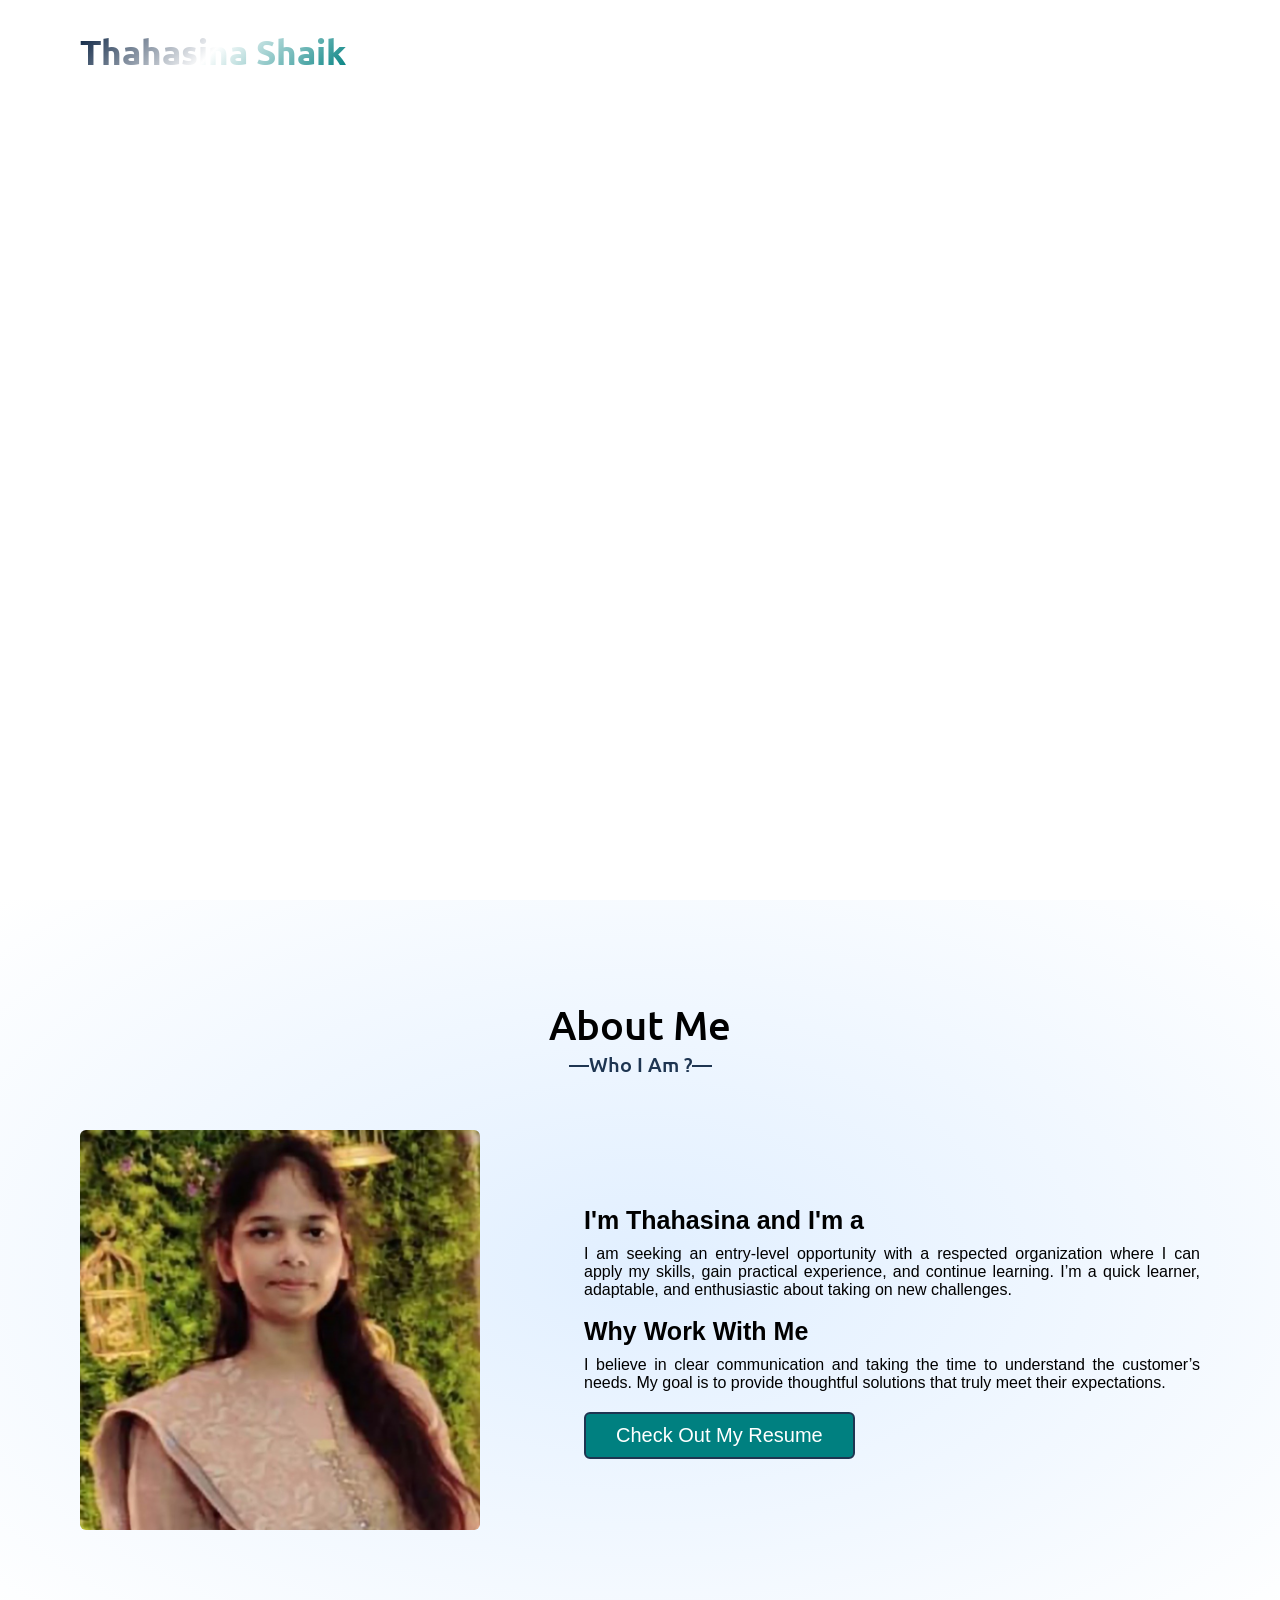
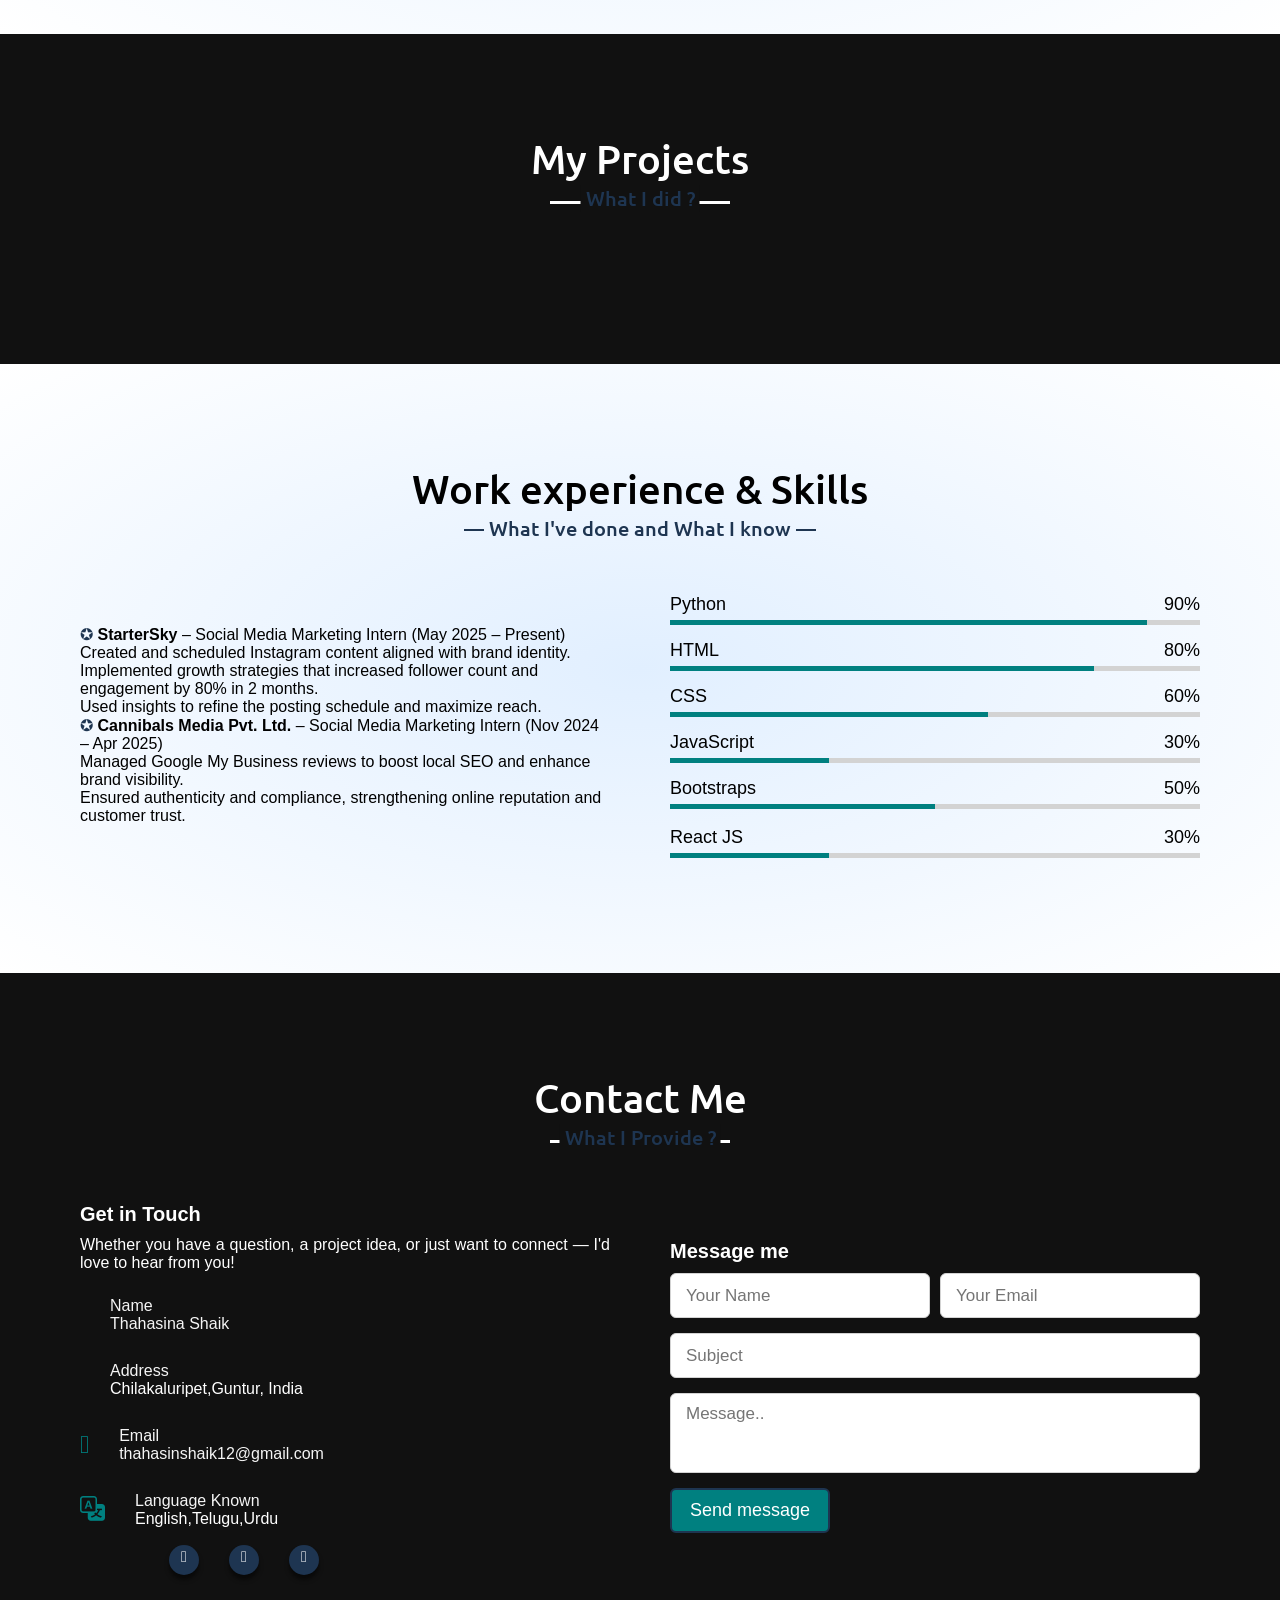
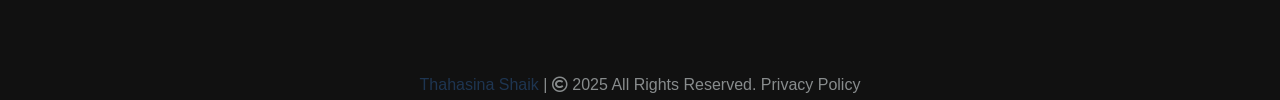
==== commit 0dfdb4d7: "Update index.html" ====
--- a/index.html
+++ b/index.html
@@ -72,7 +72,7 @@
         <h2 class="title">About Me</h2>
         <div class="about-content">
           <div class="column left">
-            <img src="assets/profile.jpg" alt="Profile Image" />
+            <img src="Profile.jpg" alt="Profile Image" />
           </div>
           <div class="column right">
             <div class="text">
